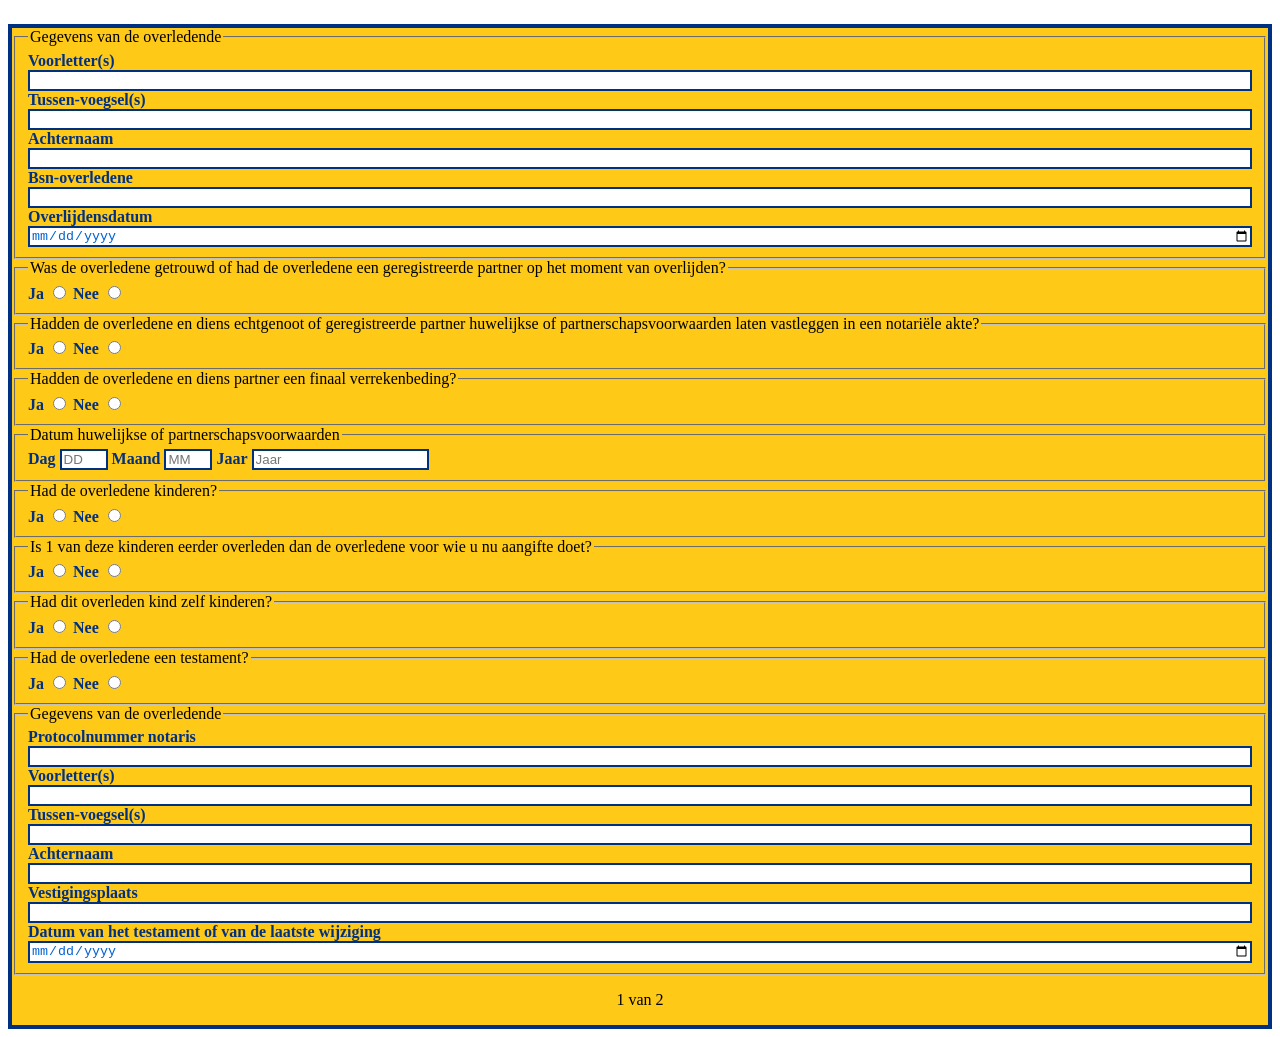
==== index.html @ 5ca4aea6 "Add files via upload" ====
<!DOCTYPE html>
<html lang="nl">

<head>
  <meta charset="UTF-8">
  <meta name="author" content="Aya Alnabelsi">
  <meta name="viewport" content="width=device-width, initial-scale=1.0">
  <link href="style/style.css" rel="stylesheet">

  <title>Aangifte erfbelastig 2025</title>
</head>


<body>
  <header>
  </header>

  <main>
    <!-- <input type="submit" value="Click Me" /> -->

    <form>
      <fieldset>
        <legend>Gegevens van de overledende </legend>
        <label for="Voorletter">Voorletter(s)</label>
        <input maxlength="9" required type="text" id="Voorletter">

        <label for="Tussen-voegsel">Tussen-voegsel(s)</label>
        <input maxlength="8" required type="text" id="Tussen-voegsel">

        <label for="Achternaam">Achternaam</label>
        <input maxlength="10" required type="text" id="Achternaam">
        <!--https://www.w3schools.com/html/tryit.asp?filename=tryhtml_form_submit-->

        <label for="Bsn-overledene">Bsn-overledene</label>
        <input type="text" id="Bsn-overledene" name="Bsn-overledene">

        <!-- maxlength codepen uitleg Vasilies -->

        <label for="Overlijdensdatum">Overlijdensdatum</label>
        <input type="date" id="Overlijdensdatum" name="Overlijdensdatum" max="2025-12-31">
        <!--https://developer.mozilla.org/en-US/docs/Web/HTML/Reference/Elements/input/date-->

      </fieldset>


      <fieldset>
        <legend>Was de overledene getrouwd of had de overledene een
          geregistreerde partner op het moment van overlijden?</legend>

        <label>
          Ja
          <input required type="radio" name="getrouwd" value="yes">
        </label>
        <label>
          Nee
          <input required type="radio" name="getrouwd" value="no">
        </label>
        </div>
      </fieldset>


      <fieldset>
        <legend>Hadden de overledene en diens echtgenoot of
          geregistreerde partner huwelijkse of partnerschapsvoorwaarden laten vastleggen in een notariële akte?</legend>
        <label>
          Ja
          <input required type="radio" name="Hadden de overledene en diens echtgenoot" value="yes">
        </label>
        <label>
          Nee
          <input required type="radio" name="Hadden de overledene en diens echtgenoot" value="no">
          <!-- Dylan-->
        </label>

      </fieldset>


      <fieldset>
        <legend>Hadden de overledene en diens partner een finaal
          verrekenbeding?</legend>
        <label>
          Ja
          <input required type="radio" name="verrekenbeding" value="yes">
        </label>
        <label>
          Nee
          <input required type="radio" name="verrekenbeding" value="no">
        </label>
      </fieldset>


      <fieldset>
        <legend>Datum huwelijkse of partnerschapsvoorwaarden</legend>

        <label for="dag">Dag</label>
        <input type="number" id="dag" name="dag" min="1" max="31" placeholder="DD">

        <label for="maand">Maand</label>
        <input type="number" id="maand" name="maand" min="1" max="12" placeholder="MM">

        <label for="jaar">Jaar</label>
        <input type="number" id="jaar" name="jaar" placeholder="Jaar">
      </fieldset>


      <fieldset>
        <legend>Had de overledene kinderen?</legend>
        <label>
          Ja
          <input required type="radio" name="kinderen?" value="yes">
        </label>
        <label>
          Nee
          <input required type="radio" name="kinderen?" value="no">
        </label>
      </fieldset>

      <fieldset>
        <legend>Is 1 van deze kinderen eerder overleden dan de
          overledene voor wie u nu aangifte doet?</legend>
        <label>
          Ja
          <input required type="radio" name="overleden kindere" value="yes">
        </label>
        <label>
          Nee
          <input required type="radio" name="overleden kindere" value="no">
        </label>
      </fieldset>

      <fieldset>
        <legend>Had dit overleden kind zelf kinderen?</legend>
        <label>
          Ja
          <input required type="radio" name="heeft kinderen" value="yes">
        </label>
        <label>
          Nee
          <input required type="radio" name="heeft geen kinderen" value="no">
        </label>
      </fieldset>

      <fieldset>
        <legend>Had de overledene een testament?</legend>
        <label>
          Ja
          <input required type="radio" name="heeft testament" value="yes">
        </label>
        <label>
          Nee
          <input required type="radio" name="heeft geen testament" value="no">
        </label>
      </fieldset>




      <fieldset>
        <legend>Gegevens van de overledende </legend>
        <label for="Protocolnummer notaris">Protocolnummer notaris</label>
        <input maxlength="9" required type="text" id="Protocolnummer notaris">

        <label for="Voorletter">Voorletter(s)</label>
        <input maxlength="9" required type="text" id="Voorletter">

        <label for="Tussen-voegsel">Tussen-voegsel(s)</label>
        <input maxlength="8" required type="text" id="Tussen-voegsel">

        <label for="Achternaam">Achternaam</label>
        <input maxlength="10" required type="text" id="Achternaam">
        <!--https://www.w3schools.com/html/tryit.asp?filename=tryhtml_form_submit-->

        <label for="Vestigingsplaats">Vestigingsplaats</label>
        <input type="text" id="Vestigingsplaats" name="Vestigingsplaats">

        
        <label for="Datum van het testament of
        van de laatste wijziging">Datum van het testament of
          van de laatste wijziging</label>
        <input type="date" id="Datum van het testament of
        van de laatste wijziging" name="Datum van het testament of
        van de laatste wijziging" max="2025-12-31">
      </fieldset>
    </form>

    <footer>
      <p> 1 van 2</p>
    </footer>


    <script src="script.js"></script>

  </main>
</body>
</html>
---- style/style.css ----
body{
    padding-top: 1em;
}

header{
    background-color:#ffc917;
}

fieldset:first-of-type {
    display: flex;
    flex-direction: column;
}


input:invalid{
   
    color:#0063D3;
}

input:valid{

    color:#0063D3;
}

label{
    color: #003082;
    font-weight: bold;
}


fieldset:last-of-type{
    display: flex;
   flex-direction: column;
}
footer{
    display: flex;
    justify-content: center;
}

main {
    border: 0.3em solid #003082;
    background-color: #ffc917;
}

input{
    border: 0.2em solid #003082;
}

form{
    border: none;
}
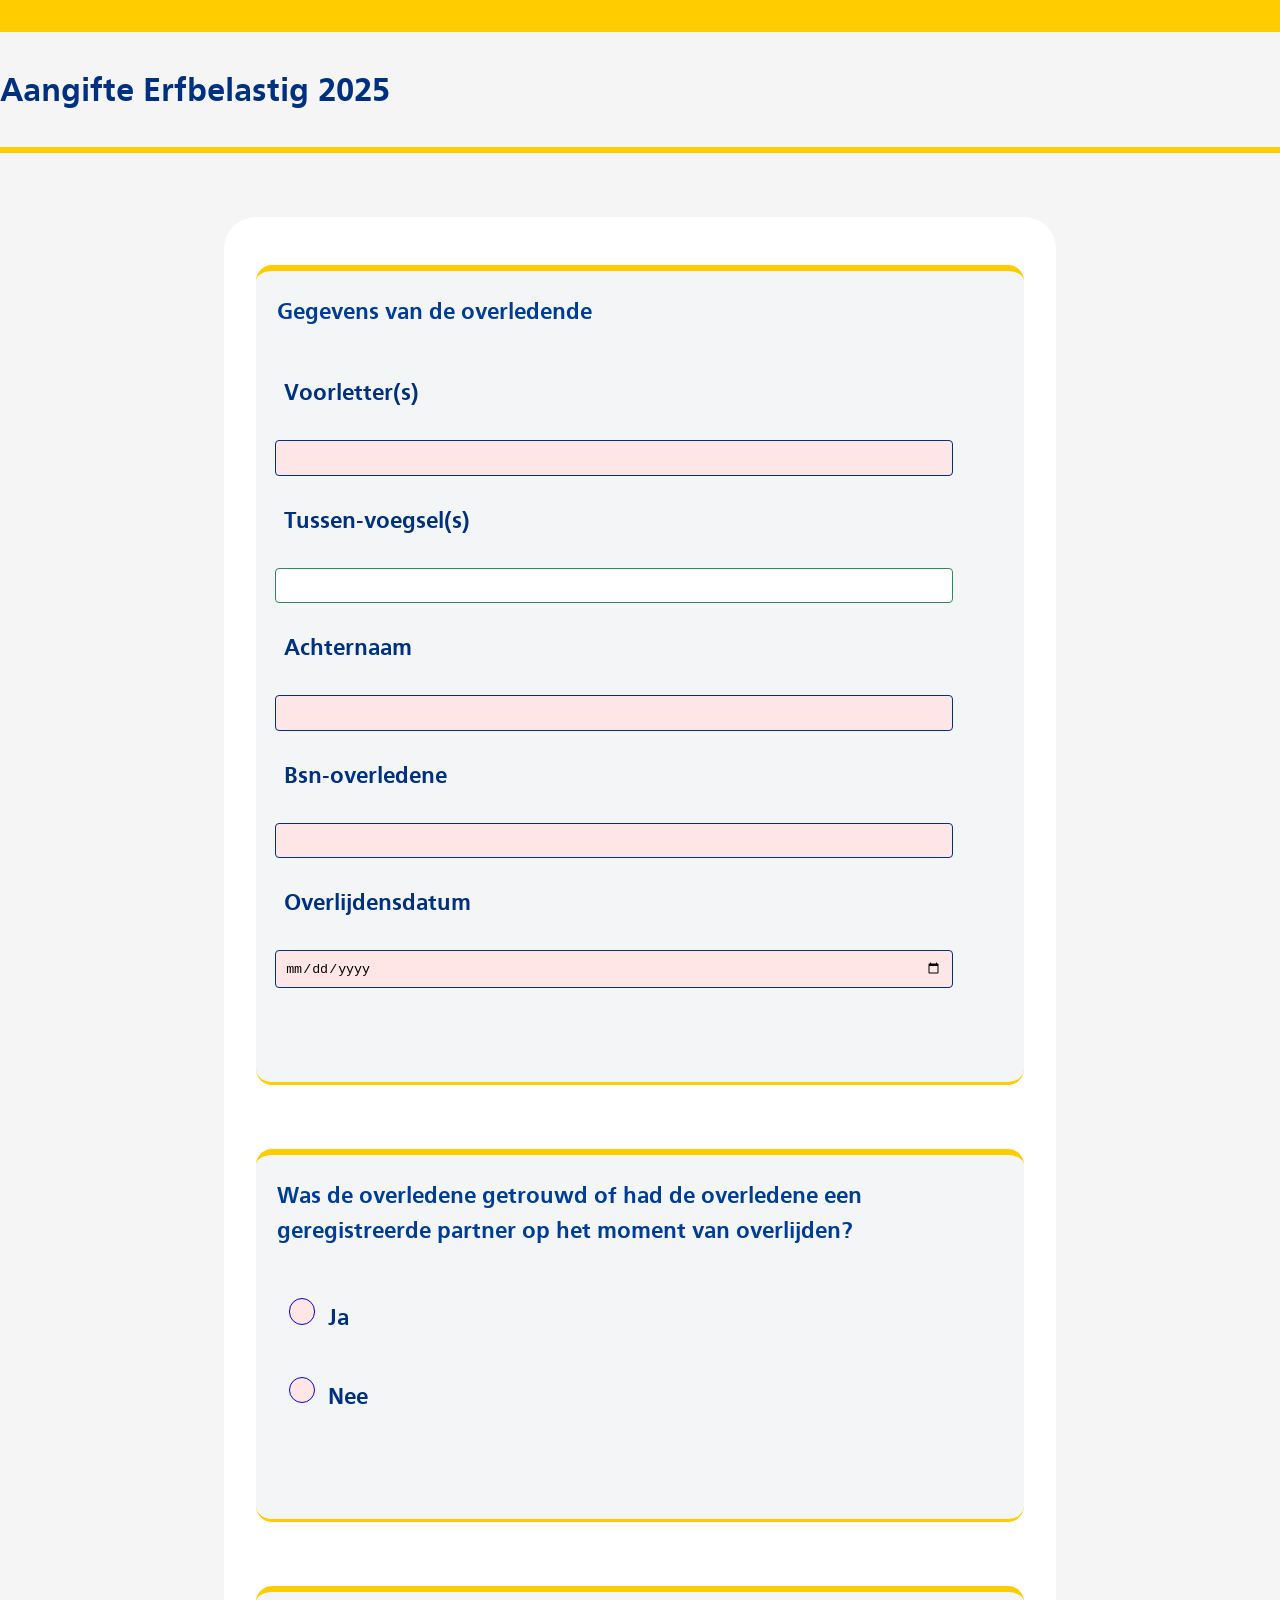
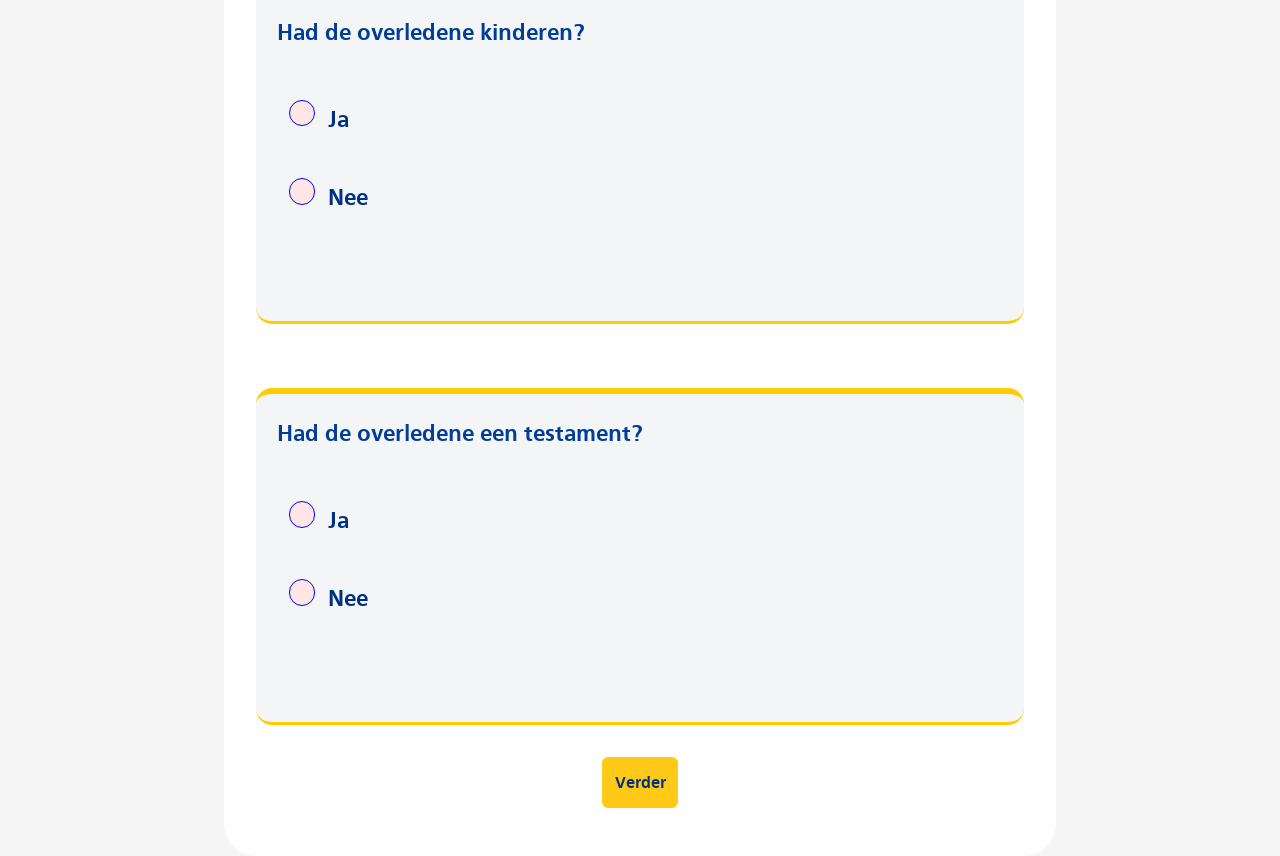
==== commit 80f85206: "Add files via upload" ====
--- a/index.html
+++ b/index.html
@@ -6,190 +6,201 @@
   <meta name="author" content="Aya Alnabelsi">
   <meta name="viewport" content="width=device-width, initial-scale=1.0">
   <link href="style/style.css" rel="stylesheet">
-
-  <title>Aangifte erfbelastig 2025</title>
+  <title>Aangifte Erfbelastig 2025</title>
 </head>
 
-
-<body>
+<body class="index">
+
   <header>
+    <h1> Aangifte Erfbelastig 2025 </h1>
   </header>
 
   <main>
-    <!-- <input type="submit" value="Click Me" /> -->
-
     <form>
-      <fieldset>
-        <legend>Gegevens van de overledende </legend>
-        <label for="Voorletter">Voorletter(s)</label>
-        <input maxlength="9" required type="text" id="Voorletter">
-
-        <label for="Tussen-voegsel">Tussen-voegsel(s)</label>
-        <input maxlength="8" required type="text" id="Tussen-voegsel">
-
-        <label for="Achternaam">Achternaam</label>
-        <input maxlength="10" required type="text" id="Achternaam">
-        <!--https://www.w3schools.com/html/tryit.asp?filename=tryhtml_form_submit-->
-
-        <label for="Bsn-overledene">Bsn-overledene</label>
-        <input type="text" id="Bsn-overledene" name="Bsn-overledene">
-
-        <!-- maxlength codepen uitleg Vasilies -->
-
-        <label for="Overlijdensdatum">Overlijdensdatum</label>
-        <input type="date" id="Overlijdensdatum" name="Overlijdensdatum" max="2025-12-31">
-        <!--https://developer.mozilla.org/en-US/docs/Web/HTML/Reference/Elements/input/date-->
-
-      </fieldset>
-
-
-      <fieldset>
-        <legend>Was de overledene getrouwd of had de overledene een
-          geregistreerde partner op het moment van overlijden?</legend>
-
-        <label>
-          Ja
-          <input required type="radio" name="getrouwd" value="yes">
-        </label>
-        <label>
-          Nee
-          <input required type="radio" name="getrouwd" value="no">
-        </label>
-        </div>
-      </fieldset>
-
-
-      <fieldset>
-        <legend>Hadden de overledene en diens echtgenoot of
-          geregistreerde partner huwelijkse of partnerschapsvoorwaarden laten vastleggen in een notariële akte?</legend>
-        <label>
-          Ja
-          <input required type="radio" name="Hadden de overledene en diens echtgenoot" value="yes">
-        </label>
-        <label>
-          Nee
-          <input required type="radio" name="Hadden de overledene en diens echtgenoot" value="no">
-          <!-- Dylan-->
-        </label>
-
-      </fieldset>
-
-
-      <fieldset>
-        <legend>Hadden de overledene en diens partner een finaal
-          verrekenbeding?</legend>
-        <label>
-          Ja
-          <input required type="radio" name="verrekenbeding" value="yes">
-        </label>
-        <label>
-          Nee
-          <input required type="radio" name="verrekenbeding" value="no">
-        </label>
-      </fieldset>
-
-
-      <fieldset>
-        <legend>Datum huwelijkse of partnerschapsvoorwaarden</legend>
-
-        <label for="dag">Dag</label>
-        <input type="number" id="dag" name="dag" min="1" max="31" placeholder="DD">
-
-        <label for="maand">Maand</label>
-        <input type="number" id="maand" name="maand" min="1" max="12" placeholder="MM">
-
-        <label for="jaar">Jaar</label>
-        <input type="number" id="jaar" name="jaar" placeholder="Jaar">
-      </fieldset>
-
-
-      <fieldset>
-        <legend>Had de overledene kinderen?</legend>
-        <label>
-          Ja
-          <input required type="radio" name="kinderen?" value="yes">
-        </label>
-        <label>
-          Nee
-          <input required type="radio" name="kinderen?" value="no">
-        </label>
-      </fieldset>
-
-      <fieldset>
-        <legend>Is 1 van deze kinderen eerder overleden dan de
-          overledene voor wie u nu aangifte doet?</legend>
-        <label>
-          Ja
-          <input required type="radio" name="overleden kindere" value="yes">
-        </label>
-        <label>
-          Nee
-          <input required type="radio" name="overleden kindere" value="no">
-        </label>
-      </fieldset>
-
-      <fieldset>
-        <legend>Had dit overleden kind zelf kinderen?</legend>
-        <label>
-          Ja
-          <input required type="radio" name="heeft kinderen" value="yes">
-        </label>
-        <label>
-          Nee
-          <input required type="radio" name="heeft geen kinderen" value="no">
-        </label>
-      </fieldset>
-
-      <fieldset>
-        <legend>Had de overledene een testament?</legend>
-        <label>
-          Ja
-          <input required type="radio" name="heeft testament" value="yes">
-        </label>
-        <label>
-          Nee
-          <input required type="radio" name="heeft geen testament" value="no">
-        </label>
-      </fieldset>
-
-
-
-
-      <fieldset>
-        <legend>Gegevens van de overledende </legend>
-        <label for="Protocolnummer notaris">Protocolnummer notaris</label>
-        <input maxlength="9" required type="text" id="Protocolnummer notaris">
-
-        <label for="Voorletter">Voorletter(s)</label>
-        <input maxlength="9" required type="text" id="Voorletter">
-
-        <label for="Tussen-voegsel">Tussen-voegsel(s)</label>
-        <input maxlength="8" required type="text" id="Tussen-voegsel">
-
-        <label for="Achternaam">Achternaam</label>
-        <input maxlength="10" required type="text" id="Achternaam">
-        <!--https://www.w3schools.com/html/tryit.asp?filename=tryhtml_form_submit-->
-
-        <label for="Vestigingsplaats">Vestigingsplaats</label>
-        <input type="text" id="Vestigingsplaats" name="Vestigingsplaats">
-
-        
-        <label for="Datum van het testament of
+      <div>
+        <fieldset>
+          <legend>Gegevens van de overledende </legend>
+          <label for="Voorletter">Voorletter(s)</label>
+          <input maxlength="9" required type="text" id="Voorletter">
+
+          <label for="Tussen-voegsel">Tussen-voegsel(s)</label>
+          <input maxlength="8"  type="text" id="Tussen-voegsel">
+
+          <label for="Achternaam">Achternaam</label>
+          <input maxlength="20" required type="text" id="Achternaam">
+          <!--https://www.w3schools.com/html/tryit.asp?filename=tryhtml_form_submit-->
+
+          <label for="Bsn-overledene">Bsn-overledene</label>
+          <!--Om ervoor te zorgen dat er allen cijfers ingevoerd worden en prc 9-->
+          <input type="text" id="bsn" name="bsn" pattern="[0-9]{9}" maxlength="9" inputmode="numeric" required>
+          <!-- maxlength codepen uitleg Vasilies -->
+
+          <label for="Overlijdensdatum">Overlijdensdatum</label>
+          <input type="date" id="Overlijdensdatum" name="Overlijdensdatum" max="2025-12-31" required>
+          <!--https://developer.mozilla.org/en-US/docs/Web/HTML/Reference/Elements/input/date-->
+
+        </fieldset>
+      </div>
+
+      <div>
+        <fieldset id="vraagGetrouwd">
+          <legend>Was de overledene getrouwd of had de overledene een
+            geregistreerde partner op het moment van overlijden?</legend>
+          <label>
+            <input required type="radio" name="getrouwd" value="ja" id="jaGetrouwd">
+            Ja
+          </label>
+          <label>
+            <input required type="radio" name="getrouwd" value="nee" id="neeGetrouwd">
+            Nee
+          </label>
+        </fieldset>
+
+
+        <fieldset id="VoorwaardeVragen">
+          <legend>Hadden de overledene en diens echtgenoot of
+            geregistreerde partner huwelijkse of partnerschapsvoorwaarden laten vastleggen in een notariële akte?
+          </legend>
+          <label>
+            <input required type="radio" name="voorwaarden" value="ja" id="jaVoorwaarde">
+            Ja
+          </label>
+
+          <label>
+            <input required type="radio" name="voorwaarden" value="nee" id="neeVoorwaarde">
+            <!-- Dylan-->
+            Nee
+          </label>
+        </fieldset>
+
+        <fieldset id="verrekenbeding">
+          <legend>Hadden de overledene en diens partner een finaal
+            verrekenbeding?</legend>
+          <label>
+            <input required type="radio" name="verrekenbeding" value="ja" id="jaVerrekenbeding">
+            Ja
+          </label>
+
+          <label>
+            <input required type="radio" name="verrekenbeding" value="nee" id="neeVerrekenbeding">
+            Nee
+          </label>
+        </fieldset>
+
+
+        <fieldset id="Datumhuwelijks">
+          <legend>Datum huwelijkse of partnerschapsvoorwaarden</legend>
+
+          <label for="dag">Dag</label>
+          <input type="number" id="dag" name="dag" min="1" max="31" placeholder="DD" required>
+
+          <label for="maand">Maand</label>
+          <input type="number" id="maand" name="maand" min="1" max="12" placeholder="MM" required>
+
+          <label for="jaar">Jaar</label>
+          <input type="number" id="jaar" name="jaar" placeholder="Jaar" required>
+        </fieldset>
+      </div>
+
+      <div>
+        <fieldset id="vraagKinderen">
+          <legend>Had de overledene kinderen?</legend>
+          <label>
+
+            <input required type="radio" name="kinderen?" value="ja" id="jaKinderen">
+            Ja
+          </label>
+          <label>
+            <input required type="radio" name="kinderen?" value="nee" id="neeKinderen">
+            Nee
+          </label>
+        </fieldset>
+
+
+        <fieldset id="kinderVragen">
+          <legend>Is 1 van deze kinderen eerder overleden dan de
+            overledene voor wie u nu aangifte doet?</legend>
+          <label>
+            <input required type="radio" name="overledenkindere" value="ja" id="jaEerderoverleden">
+            Ja
+          </label>
+          <label>
+            <input required type="radio" name="overledenkindere" value="nee" id="neeEerderoverleden">
+            Nee
+          </label>
+        </fieldset>
+
+        <fieldset id="zelfKinderen">
+          <legend>Had dit overleden kind zelf kinderen?</legend>
+          <label>
+            <input required type="radio" name="heeftkinderen" value="ja" id="jaZelfkinderen">
+            Ja
+          </label>
+
+          <label>
+            <input required type="radio" name="heefkinderen" value="nee" id="neeZelfkinderen">
+            Nee
+          </label>
+        </fieldset>
+      </div>
+
+      <div>
+        <fieldset id="vraagTestament">
+          <legend>Had de overledene een testament?</legend>
+          <label>
+            <input required type="radio" name="testament" value="ja" id="jaTestament">
+            Ja
+          </label>
+          <label>
+            <input required type="radio" name="testament" value="nee" id="neeTestament">
+            Nee
+          </label>
+
+          <p id="Opmerking">
+            Vul de gegevens in van de notaris die het testament heeft opgemaakt en de datum van het testament.
+          </p>
+        </fieldset>
+
+
+
+
+        <fieldset id="notaris">
+          <legend>Protocolnummer notaris</legend>
+          <label for="Protocolnummer notaris"></label>
+          <input maxlength="9" required type="text" id="Protocolnummer notaris">
+
+          <label for="Voorletter">Voorletter(s)</label>
+          <input maxlength="9" required type="text" id="Voorletter(s) notaris<">
+
+          <label for="Tussen-voegsel">Tussen-voegsel(s)</label>
+          <input maxlength="8" required type="text" id="Tussen-voegsel notaris">
+
+          <label for="Achternaam">Achternaam</label>
+          <input maxlength="10" required type="text" id="Achternaam notaris">
+          <!--https://www.w3schools.com/html/tryit.asp?filename=tryhtml_form_submit-->
+
+          <label for="Vestigingsplaats">Vestigingsplaats</label>
+          <input type="text" id="Vestigingsplaats" name="Vestigingsplaats" required>
+
+
+          <label for="Datum van het testament of
         van de laatste wijziging">Datum van het testament of
-          van de laatste wijziging</label>
-        <input type="date" id="Datum van het testament of
+            van de laatste wijziging</label>
+          <input type="date" id="Datum van het testament of
         van de laatste wijziging" name="Datum van het testament of
-        van de laatste wijziging" max="2025-12-31">
-      </fieldset>
+        van de laatste wijziging" max="2025-12-31" required>
+        </fieldset>
+      </div>
     </form>
 
     <footer>
-      <p> 1 van 2</p>
+      <div> 
+      <a href="pattern2.html">Verder</a>
+    </div>
     </footer>
 
-
     <script src="script.js"></script>
-
   </main>
 </body>
+
 </html>
--- a/style/style.css
+++ b/style/style.css
@@ -1,52 +1,378 @@
-
-body{
+@font-face {
+  font-family: "nssans-regular";
+  src: url("../fonts/nssans-regular.woff2");
+  font-weight: 300;
+}
+
+@font-face {
+  font-family: "nssans-bold";
+  src: url("../fonts/nssans-bold.woff2");
+  font-weight: 800;
+}
+
+@font-face {
+  font-family: "nssans-italic";
+  src: url("../fonts/nssans-italic.woff2");
+}
+
+@font-face {
+  font-family: "nssans-bolditalic";
+  src: url("../fonts/nssans-bolditalic.woff2");
+}
+
+@font-face {
+  font-family: "nssans-demi";
+  src: url("../fonts/nssans-demi.woff2");
+}
+
+body {
+  font-family: "nssans-bold";
+  background-color: #f5f5f5;
+  line-height: 1.6;
+  /* margin-bottom: 3%; */
+  padding: 0;
+  margin: 0;
+}
+
+main {
+  width: 550px;
+  margin: 2em;
+  padding: 1.5em;
+  background-color: #ffffff;
+  border-radius: 2em;
+}
+
+header {
+  border-top: 2em solid #ffcc00;
+}
+
+h1 {
+  justify-self: center;
+  color: #003082;
+  font-weight: bold;
+  font-family: "nssans-bold", Arial, sans-serif;
+  padding-bottom: 1em;
+  font-size: 2em;
+  border-bottom: 0.2em solid #ffcc00;
+  margin-top: 1em;
+  margin-bottom: 2em;
+}
+
+form {
+  border: none;
+  border-radius: 2em;
+  background-color: #ffffff1f;
+}
+
+div {
+  background-color: #f3f5f7;
+  border-radius: 1em;
+  margin-block: 1em;
+  border-bottom: 0.2em solid #ffcc00;
+  border-top: 0.4em solid #ffcc00;
+}
+/* div:has(fieldset:valid) {
+    background-color: #bae4a3;
+  }
+   */
+   /* fieldset:has(input:user-valid) {
+    background-color: #e6f7dc;
+    border-left: 5px solid seagreen;
+  } */
+
+fieldset {
+ border: none;
+  padding-bottom: 1.2em;
+  font-size: 1.2em; 
+
+  legend {
+    font-family: "nssans-bold";
+    color: #003d99;
     padding-top: 1em;
-}
-
-header{
-    background-color:#ffc917;
+    padding-bottom: 1em;
+    line-height: 1.6;
+    margin-bottom: 0.3em;
+  }
+
+  input {
+    border: 0.1em solid #003082;
+    border-radius: 0.3em;
+    padding: 0.7em;
+  }
+
+  label {
+    /*/* elk label op een nieuwe regel */
+    display: block;
+    color: #003082;
+    justify-content: center;
+    margin: 0.4em;
+    cursor: pointer;
+    margin-bottom: 0.5em;
+    gap: 0.25em;
+  }
 }
 
 fieldset:first-of-type {
     display: flex;
     flex-direction: column;
-}
-
-
-input:invalid{
+    margin-bottom: 3em;
+  
+  }
+
+
+/*VALIDATIE*/
+fieldset:valid {
+        background-color: #e6f7dc;
+        border-left: 4px solid seagreen;
+        border-radius: 1em;
+  }
+  
+  fieldset:invalid p {
+    display: none;
+  }
+
+input {
+  &:focus {
+    outline: none;
+    box-shadow: 0 0 0 3px rgba(0, 0, 0, 0.25);
+  }
+
+  &:valid {
+    border-color: seagreen;
+
+    &:focus {
+      box-shadow: 0 0 0 3px hsla(90, 70%, 50%, 1);
+    }
+  }
+
+  &:invalid {
+    background: #ffe6e6;
+  }
+
+  &:user-valid {
+    border-color: seagreen;
+  }
+
+  &:user-invalid {
+    border-color: red;
+  }
+
+  &[type="number"] {
+    display: block;
+    width: 100%;
+    margin: 0.5em 0 0.7em;
+  }
+
+  &[type="radio"] {
+    width: 1.5em;
+    height: 1.5em;
+    border-radius: 50%;
+    border: 0.1em solid blue;
+    appearance: none;
+    cursor: pointer;
+
+    &:checked {
+      background-image: radial-gradient(#ffcc00 0.5em, transparent 0);
+      border-color: #003082;
+    }
+  }
+}
+
+/*Pattern in en uitklappen*/
+/*Alle vragen verbergen*/
+#VoorwaardeVragen,
+#verrekenbeding,
+#Datumhuwelijks,
+#kinderVragen,
+#zelfKinderen,
+#Opmerking,
+#notaris {
+  display: none;
+}
+
+/*Vraag 1B*/
+body:has(#jaGetrouwd:checked) #VoorwaardeVragen,
+body:has(#jaGetrouwd:checked) #verrekenbeding,
+body:has(#jaGetrouwd:checked) #Datumhuwelijks {
+  display: block;
+  max-height: 500px;
+  transition: max-height 0.9s ease, opacity 0.3s ease;
+}
+
+body:has(#neeGetrouwd:checked) #vraagKinderen,
+body:has(#neeGetrouwd:checked) #kinderVragen,
+body:has(#neeGetrouwd:checked) #zelfKinderen {
+  display: block;
+  max-height: 500px;
+  opacity: 1;
+}
+
+/*Vraag  1B 2*/
+body:has(#neeVoorwaarde:checked) #vraagKinderen,
+body:has(#neeVoorwaarde:checked) #kinderVragen,
+body:has(#neeVoorwaarde:checked) #zelfKinderen {
+  display: block;
+}
+
+body:has(#neeVoorwaarde:checked) #verrekenbeding,
+body:has(#neeVoorwaarde:checked) #Datumhuwelijks {
+  display: none;
+}
+
+/*1C*/
+body:has(#jaKinderen:checked) #kinderVragen {
+  display: block;
+}
+
+body:has(#jaEerderoverleden:checked) #zelfKinderen {
+  display: block;
+}
+
+body:has(#jaTestament:checked) #Opmerking {
+  display: block;
+}
+
+body:has(#jaTestament:checked) #notaris {
+  display: flex;
+  flex-direction: column;
+}
+
+/*https://developer.mozilla.org/en-US/docs/Web/CSS/Reference/Selectors/:has*/
+
+p {
+  color: #0063d3;
+  font-size: small;
+}
+
+/*BUTTONS*/
+/*Voeg verkrijger button*/
+.pattern2 div:nth-of-type(2) {
+  align-self: center;
+  border-top: none;
+  border-bottom: none;
+  background-color: inherit;
+
+  button {
+    background-color: #003082;
+    color: white;
+    padding: 0.5em;
+    padding-inline: 0.9em;
+    cursor: pointer;
+  }
+
+  button:hover {
+    background-color: #0953a9;
+    transform: translateY(-2px);
+    box-shadow: 0 4px 8px rgba(0, 0, 0, 0.15);
+  }
+}
+
+/*Terug en vrezend button*/
+.pattern2 footer div {
+  display: flex;
+  justify-content: space-between;
+  margin-top: 6em;
+  margin-bottom: 4em;
+  border-top: none;
+  border-bottom: none;
+  background-color: inherit;
+
+  a,
+  button {
+    background-color: #ffc917;
+    color: #003082;
+    border: none;
+    border-radius: 0.4em;
+    padding: 0.8em;
+    text-decoration: none;
+    font-size: 1em;
+    cursor: pointer;
+    transition: all 0.3s ease;
+
+    &:hover {
+      background-color: #cea213;
+      transform: translateY(-2px);
+      box-shadow: 0 4px 8px rgba(0, 0, 0, 0.15);
+    }
+
+    &:focus {
+      outline: 3px solid #003082;
+      outline-offset: 2px;
+    }
+  }
+
+  a:first-of-type {
+    padding-left: 0.9em;
+    padding-right: 0.9em;
+  }
+}
+
+/*Verder knop*/
+.index footer div {
+  border-top: none;
+  border-bottom: none;
+  background-color: inherit;
+  display: flex;
+  justify-content: center;
+
+  a {
+    background-color: #ffc917;
+    color: #003082;
+    border: none;
+    border-radius: 0.4em;
+    padding: 0.8em;
+    text-decoration: none;
+    font-size: 1em;
+    cursor: pointer;
+    transition: all 0.3s ease;
+
+    &:hover {
+      background-color: #cea213;
+      transform: translateY(-2px);
+      box-shadow: 0 4px 8px rgba(0, 0, 0, 0.15);
+    }
+  }
+}
+
+
+@media (min-width: 48em) {
    
-    color:#0063D3;
-}
-
-input:valid{
-
-    color:#0063D3;
-}
-
-label{
-    color: #003082;
-    font-weight: bold;
-}
-
-
-fieldset:last-of-type{
-    display: flex;
-   flex-direction: column;
-}
-footer{
-    display: flex;
-    justify-content: center;
-}
-
-main {
-    border: 0.3em solid #003082;
-    background-color: #ffc917;
-}
-
-input{
-    border: 0.2em solid #003082;
-}
-
-form{
-    border: none;
+    main {
+    
+      width: 60%;          
+      margin: 0 auto;  
+      padding: 2em;
+    }
+  
+    form {
+      display: flex;
+      flex-direction: column;
+      gap: 2em;          
+    }
+
+    fieldset {
+        flex-direction: column;
+        align-items: flex-start; 
+        gap: 0.8em;
+        font-size: 1.4em;
+    }
+
+    input[type="text"],
+    input[type="number"],
+    input[type="date"] {
+      width: 90%;  
+    }
+  
+    fieldset input[type="radio"] {
+      width: 2em;
+      height: 2em;
+      margin-right: 0.5em;
+    }
+
+    footer a{
+        padding: 1em;
+
+    }
+  
+
 }
